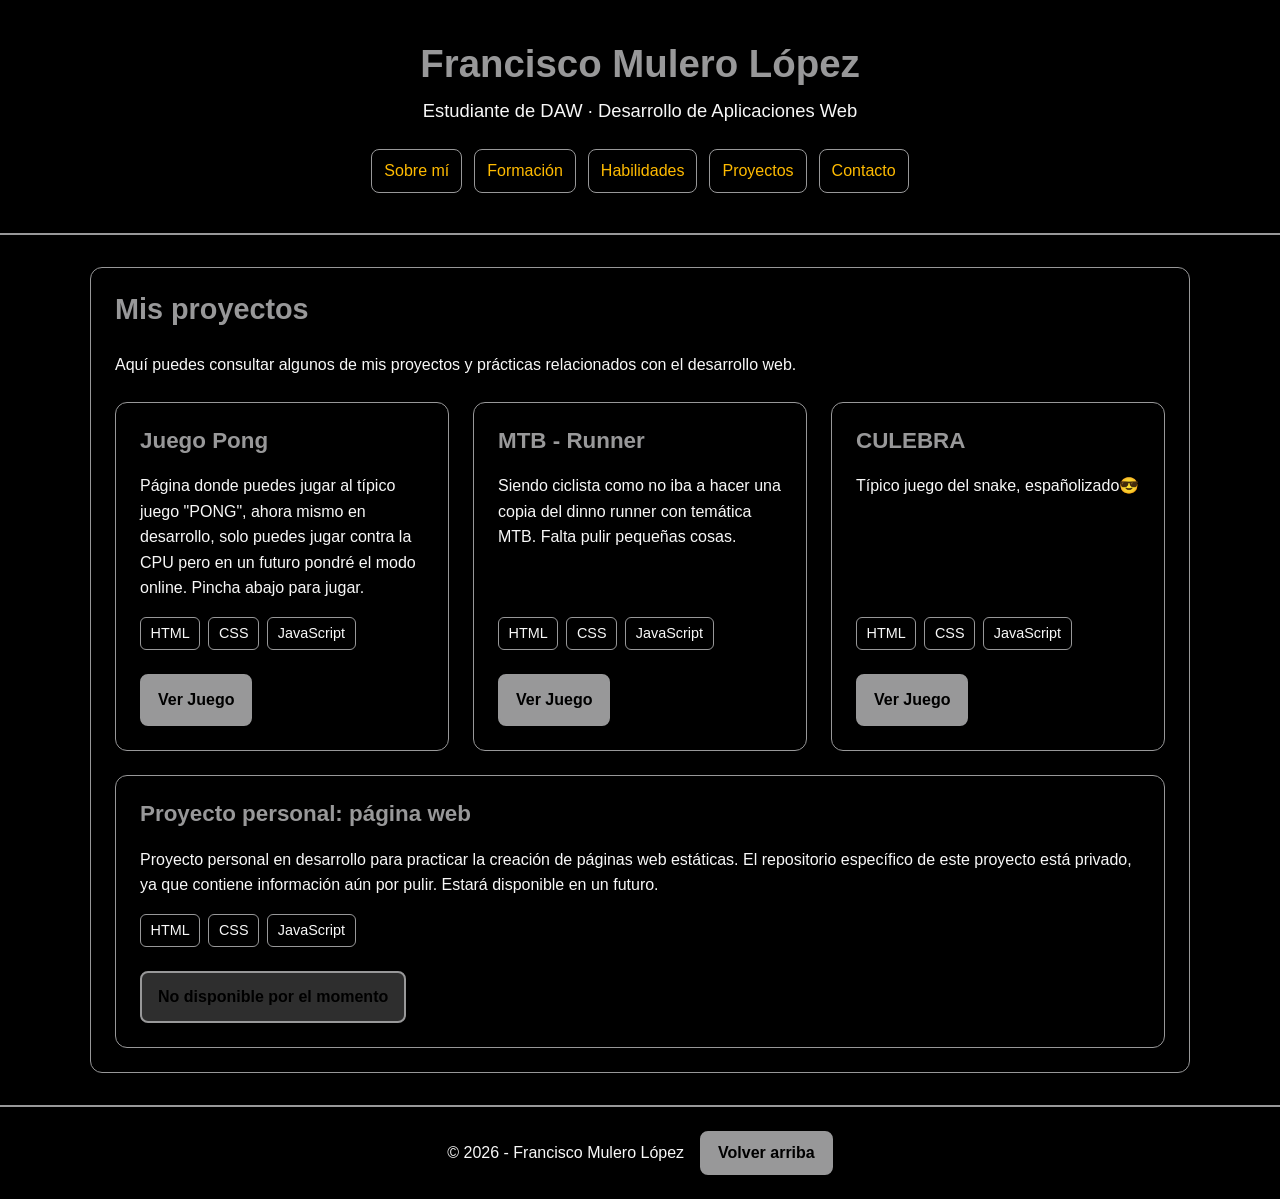
==== proyectos.html @ 1c29abbb "Primer commit" ====
<!DOCTYPE html>
<html lang="es">
	<head>
		<meta charset="UTF-8">
		<meta name="viewport" content="width=device-width, initial-scale=1.0">
		<meta name="description"
			content="Proyectos personales y prácticas de programación, PHP y automatización CI/CD de Francisco Mulero López.">
		<title>Proyectos · Francisco Mulero López</title>
		<link rel="stylesheet" href="css/estilos.css">
		<script src="js/main.js" defer></script>
	</head>

	<body id="inicio">
		<header class="cabecera">
        	<!-- Más adelante me planteo si poner la foto -->
			<!-- <img class="avatar" src="img/foto-removebg-preview.png"
				alt="Ilustración de un chico con camiseta negra y pelo oscuro" width="160" height="160"> -->

			<div class="presentacion">
				<h1>Francisco Mulero López</h1>
				<p class="titular">Estudiante de DAW · Desarrollo de Aplicaciones Web</p>

				<nav aria-label="Navegación principal">
					<ul class="menu">
						<li><a href="index.html#sobre-mi">Sobre mí</a></li>
						<li><a href="index.html#formacion">Formación</a></li>
						<li><a href="index.html#habilidades">Habilidades</a></li>
						<li><a href="proyectos.html">Proyectos</a></li>
						<li><a href="index.html#contacto">Contacto</a></li>
					</ul>
				</nav>
			</div>
		</header>

		<main class="contenedor">
			<section class="seccion" id="lista-proyectos">
				<h2>Mis proyectos</h2>

				<p>
					Aquí puedes consultar algunos de mis proyectos y prácticas
					relacionados con el desarrollo web.
				</p>

				<div class="rejilla-proyectos">

					<!-- <article class="proyecto">
						<h2>Página Personal: página web</h2>

						<p>
							Esta página web.
							Página personal donde podrás encontrar información sobre mí junto
							a mi correo electrónico para contactarme.
						</p>

						<ul class="tecnologias">
							<li>HTML</li>
							<li>CSS</li>
							<li>JavaScript</li>
						</ul>

						<a class="boton enlace-boton" href="https://franciscomulero.github.io/pagina-personal/"
							target="_blank" rel="noopener noreferrer">Ver repositorio</a>
					</article> -->


					<article class="proyecto">
						<h2>Juego Pong</h2>

						<p>
							Página donde puedes jugar al típico juego "PONG", ahora mismo en desarrollo, solo puedes jugar
							contra la CPU pero en un futuro pondré el modo online.
							Pincha abajo para jugar.
						</p>

						<ul class="tecnologias">
							<li>HTML</li>
							<li>CSS</li>
							<li>JavaScript</li>
						</ul>

						<a class="boton enlace-boton" href="https://franciscomulero.github.io/Pong/" target="_blank"
							rel="noopener noreferrer">Ver Juego</a>
					</article>

					<article class="proyecto">
						<h2>MTB - Runner</h2>

						<p>
							Siendo ciclista como no iba a hacer una copia del dinno runner con temática MTB.
							Falta pulir pequeñas cosas.
						</p>

						<ul class="tecnologias">
							<li>HTML</li>
							<li>CSS</li>
							<li>JavaScript</li>
						</ul>

						<a class="boton enlace-boton" href="https://franciscomulero.github.io/MTB-Runner/" target="_blank"
							rel="noopener noreferrer">Ver Juego</a>
					</article>

					<article class="proyecto">
						<h2>CULEBRA</h2>

						<p>
							Típico juego del snake, españolizado😎
						</p>

						<ul class="tecnologias">
							<li>HTML</li>
							<li>CSS</li>
							<li>JavaScript</li>
						</ul>

						<a class="boton enlace-boton" href="https://franciscomulero.github.io/Serpiente/" target="_blank"
							rel="noopener noreferrer">Ver Juego</a>
					</article>
					<article class="proyecto proyecto-pp">
						<h2>Proyecto personal: página web</h2>

						<p>
							Proyecto personal en desarrollo para practicar la creación
							de páginas web estáticas. El repositorio específico de este
							proyecto está privado, ya que contiene información aún por pulir.
							Estará disponible en un futuro.
							
						</p>

						<ul class="tecnologias">
							<li>HTML</li>
							<li>CSS</li>
							<li>JavaScript</li>
						</ul>

						<a class="boton enlace-boton" href="./proyectos.html">No disponible por el momento</a>
					</article>
				</div>
			</section>
		</main>

		<footer class="pie">
			<p>
				&copy; <span id="anio-actual">2026</span> - Francisco Mulero López
			</p>

			<button class="boton" id="volver-arriba" type="button">
				Volver arriba
			</button>
		</footer>
	</body>
</html>
---- css/estilos.css ----
:root {
	--color-primario: #000000;
	--color-secundario: #989899;
	--color-fondo: #000000;
	--color-texto: #f8f8f8;
	--color-acento: #FFBB00;
}

* {
	box-sizing: border-box;
}

html {
	scroll-behavior: smooth;
}

body {
	margin: 0;
	background-color: var(--color-fondo);
	color: var(--color-texto);
	font-family: Arial, sans-serif;
	font-size: 16px;
	line-height: 1.6;
}

h1, h2, h3 {
	font-family: Arial, sans-serif;
	line-height: 1.25;
}

h1, h2 {
	color: var(--color-secundario);
}

h1 {
	margin-top: 0;
	margin-bottom: 0.5rem;
	font-size: 2.4rem;
}

h2 {
	margin-top: 0;
	font-size: 1.8rem;
}

h3 {
	color: var(--color-texto);
	font-size: 1.2rem;
}

p {
	margin-top: 0;
}

a {
	color: var(--color-acento);
	text-decoration: underline;
	text-underline-offset: 0.2rem;
}

a:hover {
	text-decoration-thickness: 0.15rem;
}

a:focus-visible, button:focus-visible {
	outline: 3px solid var(--color-acento);
	outline-offset: 4px;
}

.cabecera {
	text-align: center;
	display: flex;
	align-items: center;
	justify-content: center;
	gap: 2rem;
	padding: 2.5rem 1.5rem;
	border-bottom: 2px solid var(--color-secundario);
}

.avatar {
	display: block;
	width: 160px;
	height: 160px;
	flex-shrink: 0;
	border: 3px solid var(--color-acento);
	border-radius: 50%;
}

.presentacion {
	max-width: 850px;
}

.titular {
	margin-bottom: 1.5rem;
	font-size: 1.15rem;
}

.menu {
	display: flex;
	flex-wrap: wrap;
	gap: 0.75rem;
	margin: 0;
	padding: 0;
	list-style: none;
}

.menu a {
	display: inline-block;
	padding: 0.5rem 0.75rem;
	border: 1px solid var(--color-secundario);
	border-radius: 8px;
	text-decoration: none;
}

.menu a:hover {
	background-color: var(--color-secundario);
	color: var(--color-primario);
}

.contenedor {
	width: min(1100px, 92%);
	margin: 0 auto;
	padding: 2rem 0;
}

.seccion {
	margin-bottom: 2rem;
	padding: 1.5rem;
	border: 1px solid var(--color-secundario);
	border-radius: 12px;
}

.seccion:last-child {
	margin-bottom: 0;
}

.formacion-item {
	margin-bottom: 1.5rem;
	padding-left: 1rem;
	border-left: 3px solid var(--color-secundario);
}

.formacion-item:last-child {
	margin-bottom: 0;
}

.formacion-item h3 {
	margin-bottom: 0.5rem;
}

.formacion-item p {
	margin-bottom: 0.4rem;
}

.fecha {
	font-weight: bold;
}

.lista-habilidades, .lista-contacto {
	padding-left: 1.5rem;
}

.lista-habilidades li, .lista-contacto li {
	margin-bottom: 0.5rem;
}

.rejilla-proyectos {
	display: grid;
	grid-template-columns: repeat(3, minmax(0, 1fr));
	gap: 1.5rem;
	margin-top: 1.5rem;
}

.proyecto {
	display: flex;
	flex-direction: column;
	align-items: flex-start;
	min-width: 0;
	padding: 1.5rem;
	border: 1px solid var(--color-secundario);
	border-radius: 12px;
}
.proyecto-pp{
	grid-column: span 3;
	a{
		background-color: rgb(46, 46, 46);
	}
}

.proyecto h2 {
	font-size: 1.4rem;
}

.proyecto p {
	flex-grow: 1;
}

.tecnologias {
	display: flex;
	flex-wrap: wrap;
	gap: 0.5rem;
	margin: 0 0 1.5rem;
	padding: 0;
	list-style: none;
}

.tecnologias li {
	padding: 0.25rem 0.6rem;
	border: 1px solid var(--color-secundario);
	border-radius: 6px;
	font-size: 0.9rem;
}

.boton {
	display: inline-block;
	padding: 0.7rem 1rem;
	border: 2px solid var(--color-secundario);
	border-radius: 8px;
	background-color: var(--color-secundario);
	color: var(--color-primario);
	font-family: Arial, sans-serif;
	font-size: 1rem;
	font-weight: bold;
	text-align: center;
	text-decoration: none;
	cursor: pointer;
}

.boton:hover {
	background-color: var(--color-primario);
	color: var(--color-secundario);
}

.boton:disabled {
	opacity: 0.6;
	cursor: not-allowed;
}

.enlace-boton {
	margin-top: auto;
}

.pie {
	display: flex;
	flex-wrap: wrap;
	align-items: center;
	justify-content: center;
	gap: 1rem;
	padding: 1.5rem;
	border-top: 2px solid var(--color-secundario);
	text-align: center;
}

.pie p {
	margin: 0;
}

/* Formulario de contacto integrado */
.formulario-contacto {
	display: flex;
	flex-direction: column;
	gap: 1.25rem;
	margin-top: 1.5rem;
	padding-top: 1.5rem;
	border-top: 1px solid var(--color-secundario);
}

.formulario-contacto h3 {
	margin: 0;
	font-size: 1.3rem;
	color: var(--color-secundario);
}

.grupo-campo {
	display: flex;
	flex-direction: column;
	gap: 0.4rem;
}

.grupo-campo label {
	font-weight: bold;
	color: var(--color-texto);
	font-size: 0.95rem;
}

.grupo-campo input, .grupo-campo textarea {
	width: 100%;
	padding: 0.75rem 1rem;
	border: 1px solid var(--color-secundario);
	border-radius: 8px;
	background-color: #121212;
	color: var(--color-texto);
	font-family: Arial, sans-serif;
	font-size: 1rem;
	transition: border-color 0.2s, outline 0.2s;
}

.grupo-campo input:focus, .grupo-campo textarea:focus {
	outline: 2px solid var(--color-acento);
	border-color: var(--color-acento);
}

.grupo-campo textarea {
	resize: vertical;
}

.botones-formulario {
	display: flex;
	flex-wrap: wrap;
	gap: 0.75rem;
}

/* Ocultación del campo trampa (honeypot) */
.campo-oculto {
	display: none !important;
	position: absolute !important;
	left: -9999px !important;
	opacity: 0 !important;
	pointer-events: none !important;
}

.mensaje-estado {
	margin: 0;
	padding: 0.75rem 1rem;
	border-radius: 8px;
	font-weight: bold;
	font-size: 0.95rem;
}

.mensaje-estado.error {
	border: 1px solid #ff4d4d;
	background-color: rgba(255, 77, 77, 0.15);
	color: #ff8080;
}

.mensaje-estado.exito {
	border: 1px solid #4caf50;
	background-color: rgba(76, 175, 80, 0.15);
	color: #69f0ae;
}

.mensaje-estado.info {
	border: 1px solid var(--color-secundario);
	background-color: rgba(255, 255, 255, 0.08);
	color: var(--color-texto);
}

@media (max-width: 768px) {
	.cabecera {
		flex-direction: column;
		text-align: center;
	}

	.menu {
		justify-content: center;
	}

	.rejilla-proyectos {
		grid-template-columns: 1fr;
	}

	h1 {
		font-size: 2rem;
	}

	.contenedor {
		width: 94%;
	}
}
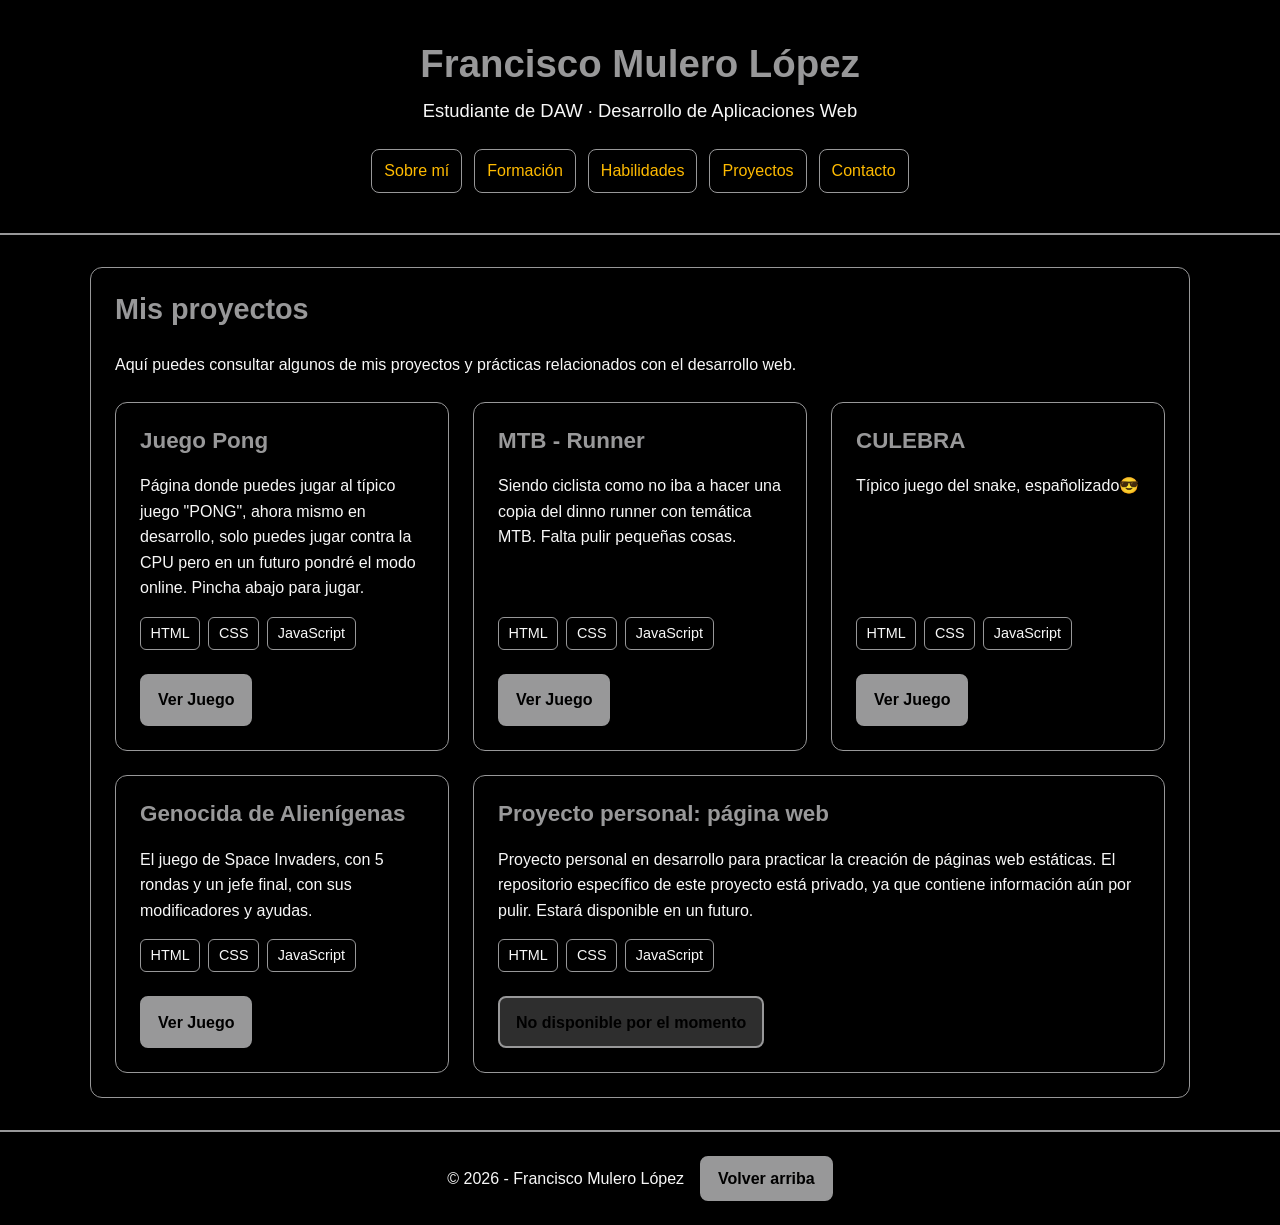
==== commit f9a3ab6b: "Añadido el proyecto de alienígenas" ====
--- a/proyectos.html
+++ b/proyectos.html
@@ -42,27 +42,6 @@
 				</p>
 
 				<div class="rejilla-proyectos">
-
-					<!-- <article class="proyecto">
-						<h2>Página Personal: página web</h2>
-
-						<p>
-							Esta página web.
-							Página personal donde podrás encontrar información sobre mí junto
-							a mi correo electrónico para contactarme.
-						</p>
-
-						<ul class="tecnologias">
-							<li>HTML</li>
-							<li>CSS</li>
-							<li>JavaScript</li>
-						</ul>
-
-						<a class="boton enlace-boton" href="https://franciscomulero.github.io/pagina-personal/"
-							target="_blank" rel="noopener noreferrer">Ver repositorio</a>
-					</article> -->
-
-
 					<article class="proyecto">
 						<h2>Juego Pong</h2>
 
@@ -116,6 +95,24 @@
 						<a class="boton enlace-boton" href="https://franciscomulero.github.io/Serpiente/" target="_blank"
 							rel="noopener noreferrer">Ver Juego</a>
 					</article>
+					
+					<article class="proyecto">
+						<h2>Genocida de Alienígenas</h2>
+
+						<p>
+							El juego de Space Invaders, con 5 rondas y un jefe final, con sus modificadores y ayudas.
+						</p>
+
+						<ul class="tecnologias">
+							<li>HTML</li>
+							<li>CSS</li>
+							<li>JavaScript</li>
+						</ul>
+
+						<a class="boton enlace-boton" href="https://franciscomulero.github.io/naves/" target="_blank"
+							rel="noopener noreferrer">Ver Juego</a>
+					</article>
+
 					<article class="proyecto proyecto-pp">
 						<h2>Proyecto personal: página web</h2>
 
--- a/css/estilos.css
+++ b/css/estilos.css
@@ -181,7 +181,7 @@
 	border-radius: 12px;
 }
 .proyecto-pp{
-	grid-column: span 3;
+	grid-column: 2 / span 2;
 	a{
 		background-color: rgb(46, 46, 46);
 	}
@@ -256,7 +256,7 @@
 }
 
 /* Formulario de contacto integrado */
-.formulario-contacto {
+/* .formulario-contacto {
 	display: flex;
 	flex-direction: column;
 	gap: 1.25rem;
@@ -308,10 +308,10 @@
 	display: flex;
 	flex-wrap: wrap;
 	gap: 0.75rem;
-}
+} */
 
 /* Ocultación del campo trampa (honeypot) */
-.campo-oculto {
+/* .campo-oculto {
 	display: none !important;
 	position: absolute !important;
 	left: -9999px !important;
@@ -343,7 +343,7 @@
 	border: 1px solid var(--color-secundario);
 	background-color: rgba(255, 255, 255, 0.08);
 	color: var(--color-texto);
-}
+} */
 
 @media (max-width: 768px) {
 	.cabecera {
@@ -359,6 +359,11 @@
 		grid-template-columns: 1fr;
 	}
 
+	
+	.proyecto-pp{
+		grid-column: unset;
+	}
+
 	h1 {
 		font-size: 2rem;
 	}
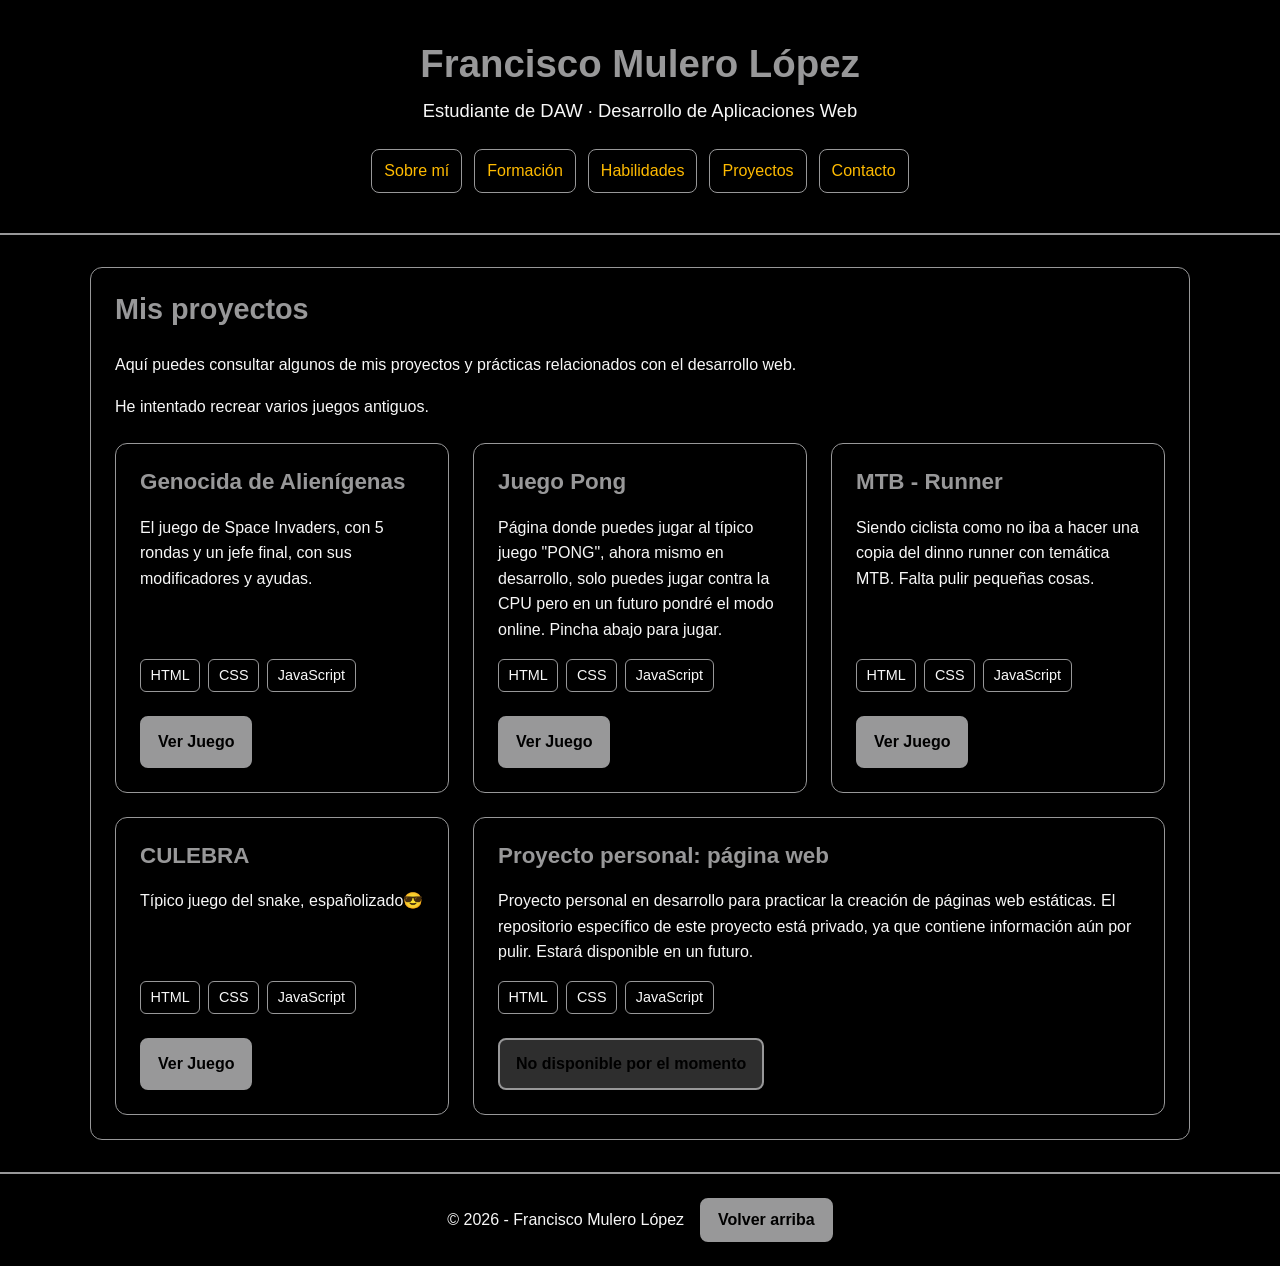
==== commit 9241e64b: "Añadidos leves" ====
--- a/proyectos.html
+++ b/proyectos.html
@@ -37,11 +37,31 @@
 				<h2>Mis proyectos</h2>
 
 				<p>
-					Aquí puedes consultar algunos de mis proyectos y prácticas
-					relacionados con el desarrollo web.
+					Aquí puedes consultar algunos de mis proyectos y prácticas relacionados con el desarrollo web.
+				</p>
+				<p>
+					He intentado recrear varios juegos antiguos.
 				</p>
 
 				<div class="rejilla-proyectos">
+					
+					<article class="proyecto">
+						<h2>Genocida de Alienígenas</h2>
+
+						<p>
+							El juego de Space Invaders, con 5 rondas y un jefe final, con sus modificadores y ayudas.
+						</p>
+
+						<ul class="tecnologias">
+							<li>HTML</li>
+							<li>CSS</li>
+							<li>JavaScript</li>
+						</ul>
+
+						<a class="boton enlace-boton" href="https://franciscomulero.github.io/naves/" target="_blank"
+							rel="noopener noreferrer">Ver Juego</a>
+					</article>
+					
 					<article class="proyecto">
 						<h2>Juego Pong</h2>
 
@@ -96,22 +116,6 @@
 							rel="noopener noreferrer">Ver Juego</a>
 					</article>
 					
-					<article class="proyecto">
-						<h2>Genocida de Alienígenas</h2>
-
-						<p>
-							El juego de Space Invaders, con 5 rondas y un jefe final, con sus modificadores y ayudas.
-						</p>
-
-						<ul class="tecnologias">
-							<li>HTML</li>
-							<li>CSS</li>
-							<li>JavaScript</li>
-						</ul>
-
-						<a class="boton enlace-boton" href="https://franciscomulero.github.io/naves/" target="_blank"
-							rel="noopener noreferrer">Ver Juego</a>
-					</article>
 
 					<article class="proyecto proyecto-pp">
 						<h2>Proyecto personal: página web</h2>
